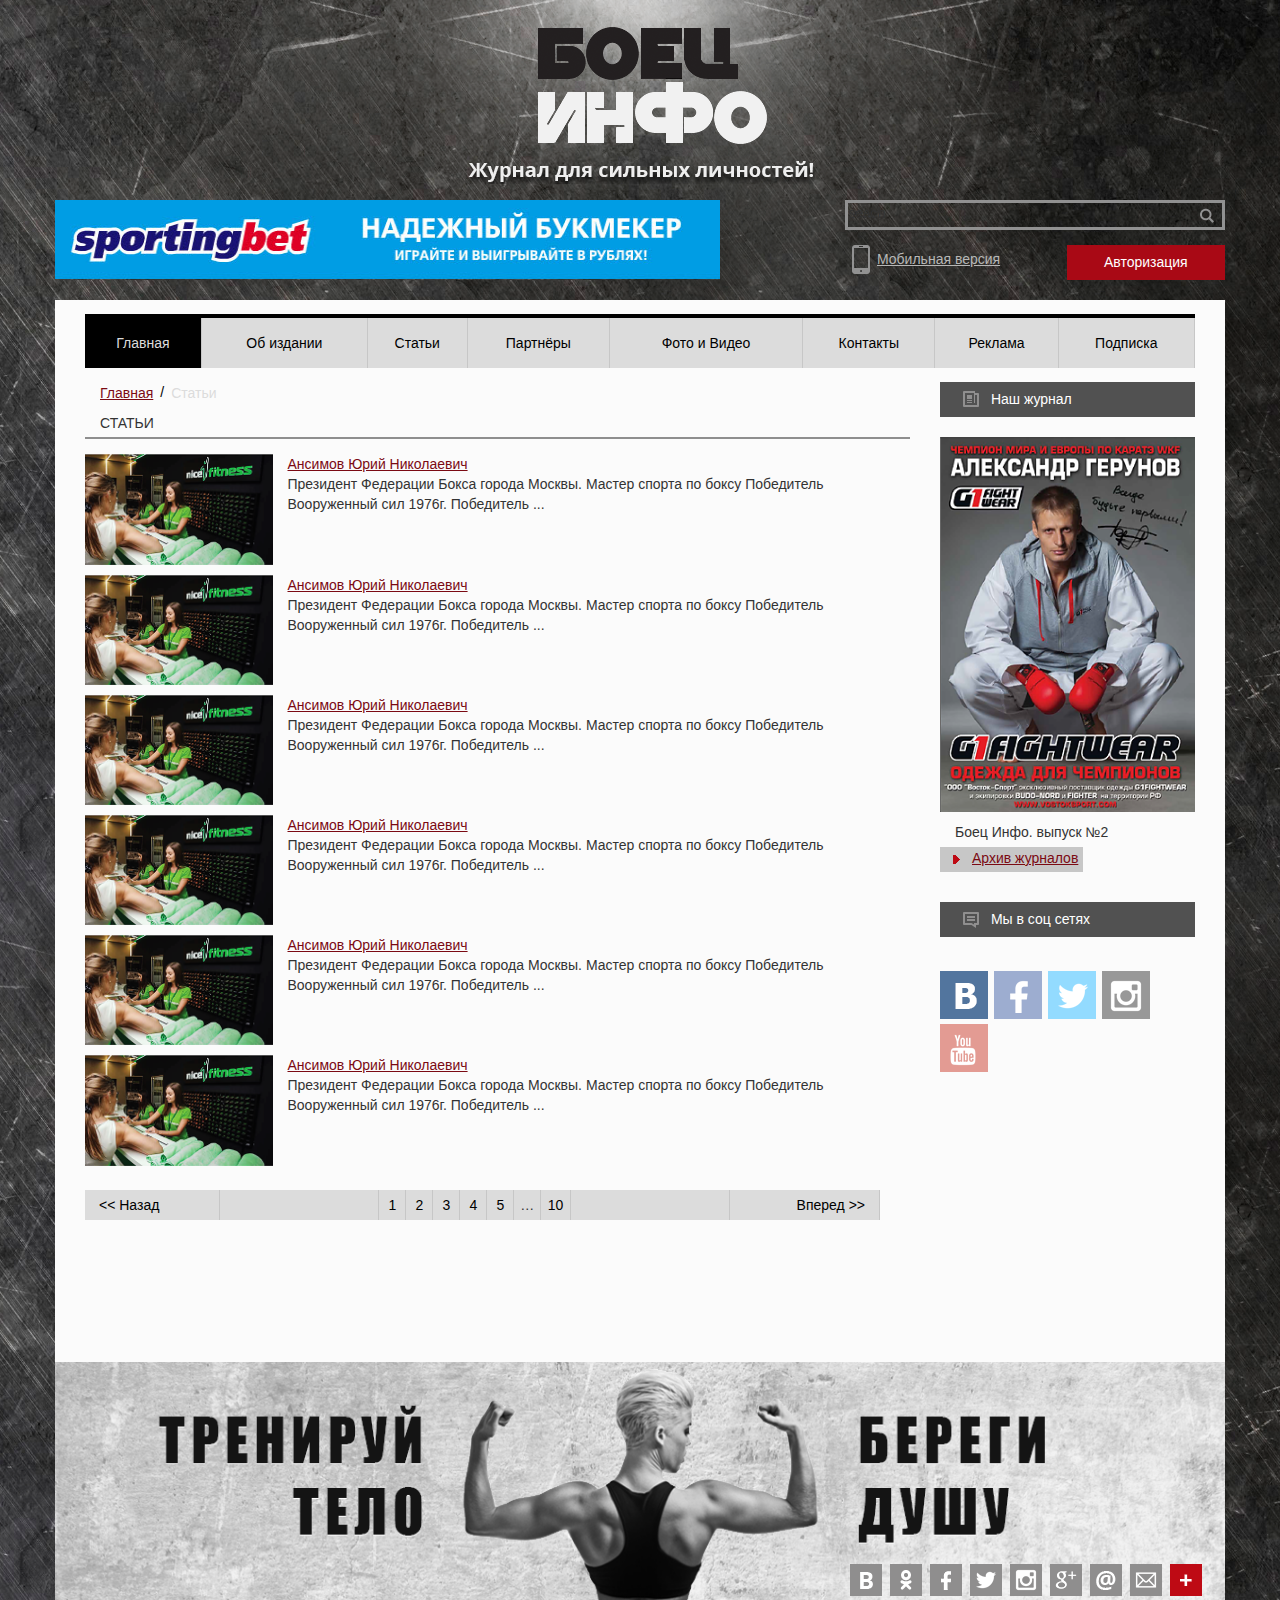
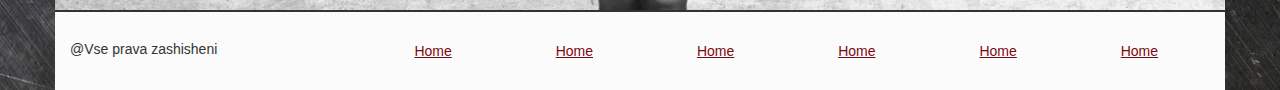
==== articles.html @ 4e0b80a0 "гргргрг" ====
<!DOCTYPE html>
<html>
<head>
    <meta charset="utf-8">
    <link rel="stylesheet" type="text/css" href="style.css">
    <link rel="stylesheet" type="text/css" href="css/bootstrap-theme.css">
    <link rel="stylesheet" type="text/css" href="css/bootstrap.css">
</head>
<body>
<div class="bg">
    <div class="logo"><a href="#"><img src="logo.png" class="logo"></a></div>
</div>
<div class="container top-conteiner">
<div class="adv col-xs-7 row np"><img src="adv.jpg" class="img11"></div>
<div class="header-action col-xs-4 pull-right np row ">
    <div class="seach col-xs-12 np">seach</div>
    <div class="mob col-xs-7 np"><a href="#">Мобильная версия</a></div>
    <div class="auth col-xs-5 pull-right np"><a href="#">Авторизация</a></div>
</div>

</div>
<div class="content container">

  <div class="menu1 col-xs-12">
    <menu class="horizontal main-menu col-xs-12 np">
      <li class="active"><a href="index.html">Главная</a></li>
      <li><a href="#">Об издании</a></li>
      <li><a href="articles.html">Статьи</a></li>
      <li><a href="#">Партнёры</a></li>
      <li><a href="#">Фото и Видео</a></li>
      <li><a href="contacts.html">Контакты</a></li>
      <li><a href="#">Реклама</a></li>
      <li><a href="#">Подписка</a></li>
    </menu>
  </div>

    <div class="left-content col-xs-9">
      <div class="breadcrumbs col-xs-12">
        <ul class="breadcrumbs horizontal np">
          <li><a href="#main">Главная</a></li>
          <li class="active"><a href="#contacts">Статьи</a></li>
        </ul>
      </div>
        <div class="col-xs-12 page-header uppercase">Статьи</div>
        <div class="content-article col-xs-12 nlp">
            <div class="col-xs-3 nlp"><img src="f3.png" class="img11"></div>
            <div class="col-xs-9 nlp">
            <a class="name-article">
                Ансимов Юрий Николаевич
            </a>
            <p class="description">
                Президент Федерации Бокса города Москвы. Мастер спорта по боксу Победитель Вооруженный сил 1976г. Победитель ...
            </p>
            </div>
        </div>
        <div class="content-article col-xs-12 nlp">
            <div class="col-xs-3 nlp"><img src="f3.png" class="img11"></div>
            <div class="col-xs-9 nlp">
                <a class="name-article">
                    Ансимов Юрий Николаевич
                </a>
                <p class="description">
                    Президент Федерации Бокса города Москвы. Мастер спорта по боксу Победитель Вооруженный сил 1976г. Победитель ...
                </p>
            </div>
        </div>
        <div class="content-article col-xs-12 nlp">
            <div class="col-xs-3 nlp"><img src="f3.png" class="img11"></div>
            <div class="col-xs-9 nlp">
                <a class="name-article">
                    Ансимов Юрий Николаевич
                </a>
                <p class="description">
                    Президент Федерации Бокса города Москвы. Мастер спорта по боксу Победитель Вооруженный сил 1976г. Победитель ...
                </p>
            </div>
        </div>
        <div class="content-article col-xs-12 nlp">
            <div class="col-xs-3 nlp"><img src="f3.png" class="img11"></div>
            <div class="col-xs-9 nlp">
                <a class="name-article">
                    Ансимов Юрий Николаевич
                </a>
                <p class="description">
                    Президент Федерации Бокса города Москвы. Мастер спорта по боксу Победитель Вооруженный сил 1976г. Победитель ...
                </p>
            </div>
        </div>
        <div class="content-article col-xs-12 nlp">
            <div class="col-xs-3 nlp"><img src="f3.png" class="img11"></div>
            <div class="col-xs-9 nlp">
                <a class="name-article">
                    Ансимов Юрий Николаевич
                </a>
                <p class="description">
                    Президент Федерации Бокса города Москвы. Мастер спорта по боксу Победитель Вооруженный сил 1976г. Победитель ...
                </p>
            </div>
        </div>
        <div class="content-article col-xs-12 nlp">
            <div class="col-xs-3 nlp"><img src="f3.png" class="img11"></div>
            <div class="col-xs-9 nlp">
                <a class="name-article">
                    Ансимов Юрий Николаевич
                </a>
                <p class="description">
                    Президент Федерации Бокса города Москвы. Мастер спорта по боксу Победитель Вооруженный сил 1976г. Победитель ...
                </p>
            </div>
        </div>

        <div class="row col-xs-12">
            <menu class="col-xs-12 horizontal pagination  np">
                <li><a href="?p=prev">Назад</a></li>
                <li class="pagination-spacer">&nbsp;</li>
                <li><a href="?p=1">1</a></li>
                <li><a href="?p=2">2</a></li>
                <li><a href="?p=3">3</a></li>
                <li><a class="active" href="?p=4">4</a></li>
                <li><a href="?p=5">5</a></li>
                <li>&hellip;</li>
                <li><a href="?p=10">10</a></li>
                <li class="pagination-spacer">&nbsp;</li>
                <li><a href="?p=next">Вперед</a></li>
            </menu>
        </div>
    </div>
    <div class="right-content1 col-xs-3">
        <div class="lenta-right col-xs-12">
            <span>Наш журнал</span>
        </div>
        <div class="right-img col-xs-12 np"><img src="f2.png" class="img11"></div>
        <div class="col-xs-12"><span>Боец Инфо. выпуск №2</span></div>
        <a class="right-button " href="#">Архив журналов</a>

    </div>


    <div class="right-content2 col-xs-3 pull-right">
        <div class="lenta-right vk col-xs-12">
            <span>Мы в соц сетях</span>
        </div>
        <div class="content-right col-xs-12 np">
                <menu class="sosial col-xs-12 np">
                    <li><a class="vk1" href="#"></a></li>
                    <li><a class="fb" href="#"></a></li>
                    <li><a class="tv" href="#"></a></li>
                    <li><a class="ins" href="#"></a></li>
                    <li><a class="yt" href="#"></a></li>
                </menu>
    </div>
        </div>

    </div>
<footer class="foot container np">
    <div class="footer-img col-xs-12 np">
        <menu class="footer-sosial">
            <li><a class="vk-foot" href="#"></a></li>
            <li><a class="odn-foot" href="#"></a></li>
            <li><a class="fb-foot" href="#"></a></li>
            <li><a class="tv-foot" href="#"></a></li>
            <li><a class="ins-foot" href="#"></a></li>
            <li><a class="g-foot" href="#"></a></li>
            <li><a class="m-foot" href="#"></a></li>
            <li><a class="p-foot" href="#"></a></li>
            <li id="plus"><a class="plus-foot" href="#"></a></li>
        </menu>
    </div>
    <div class="footer-text col-xs-3">@Vse prava zashisheni </div>
    <menu class="footer-horizontal col-xs-9">
        <li><a href="#">Home</a></li>
        <li><a href="#">Home</a></li>
        <li><a href="#">Home</a></li>
        <li><a href="#">Home</a></li>
        <li><a href="#">Home</a></li>
        <li><a href="#">Home</a></li>
    </menu>
</footer>
</body>
</html>
---- style.css ----
body {
  background: url("2.png") center top;
  background-size: 100% auto;
  background-repeat: repeat-y;
  width: 100%;
  margin: 0;
  position: absolute;
  background-color: rgb(47, 45, 43);
}

a {
  color: rgb(123, 10, 19);
  text-decoration: underline;
}

a:hover,
a:focus {
  color: rgb(123, 10, 19);
  text-decoration: none;
}

a:focus {
  outline: thin dotted;
  outline: 5px auto -webkit-focus-ring-color;
  outline-offset: -2px;
}

.bg {
  width: 100%;
  height: 100%;
  background: url("1.png") center no-repeat;
  background-size: 100%;
  background-position: 49% 0px;
  top: 0;
  position: absolute;
  display: block;
}

#logo {
  width: 90%;
  padding-left: 5%;
}

.content {
  width: 1240px;
  height: 100%;
  margin: 0% auto;
  background-color: rgb(251, 251, 251);
  position: relative;
  margin-top: 20px;
  max-width: 1240px;
  float: none !important;
}

.menu1 {
  width: 100%;
  display: table;
}

.menu1 li {

}

.horizontal {
  display: table;
}

.horizontal.main-menu {
  border-top: 4px solid #000000;
}

.horizontal.main-menu li a {
  line-height: 50px;
}

.horizontal li {
  display: table-cell;
  border-right: 1px solid rgb(199, 199, 199);
  background-color: rgb(220, 220, 220);
}

.horizontal.main-menu li {
  height: 50px;
}

.horizontal li:hover {
  background-color: rgb(233, 233, 233);
}

.horizontal li.active {
  background-color: #000000;
}

.horizontal li.active a {
  color: rgb(220, 220, 220);
}

.horizontal li a {
  width: 100%;
  height: 100%;
  display: block;
  text-decoration: none;
  vertical-align: middle;
  text-align: center;
  color: #000000;
  cursor: pointer;
}

.news {
  width: 892px;
  float: left;
}

.lentanews {
  width: 892px;
  height: 35px;
  background-color: rgb(81, 81, 81);
  color: #ffffff;

}

.lentanews > span {
  display: inline-block;
  line-height: 35px;
  vertical-align: middle;
}

.lentanews:before {
  content: " ";
  background-image: url("ggg/Sound.png");
  background-repeat: no-repeat;
  display: inline-block;
  width: 32px;
  height: 30px;
  line-height: 35px;
  vertical-align: middle;
  background-position: center;
}

.rss {
  content: " ";
  background-image: url("ggg/RSS.png");
  background-repeat: no-repeat;
  display: inline-block;
  width: 32px;
  height: 35px;
  line-height: 35px;
  vertical-align: middle;
  background-position: center;
  float: right;
}

.newstext {
  width: 892px;
  padding-top: 20px;
}

.newsimg {
  float: left;
}

.articles {
  display: table;
  margin-bottom: 20px;
}

.article {
  width: 277px;
  display: inline-block;
  padding-right: 18px;
}

.lentaarticles {
  width: 277px;
  height: 35px;
  background-color: rgb(81, 81, 81);
  color: #ffffff;
  overflow: hidden;
}

.lentaarticles > span {
  width: 70%;
  line-height: 35px;
  vertical-align: middle;
}

.lentaarticles:before {
  content: " ";
  background-image: url("ggg/Sound.png");
  background-repeat: no-repeat;
  display: inline-block;
  width: 32px;
  height: 35px;
  line-height: 35px;
  vertical-align: middle;
  background-position: center;
}

.lentaarticles.master-class:before {
  background-image: url("ggg/Menu.png");
}

.lentaarticles.persones:before {
  background-image: url("ggg/User.png");
}

.lentaarticles.art:before {
  background-image: url("ggg/Compose.png");
}

.article-img {
  max-height: 208px;
}

.article-text {
  padding-top: 20px;
}

.foot {
  height: 315px;
  display: table;
  background-color: rgb(251, 251, 251);
  margin: auto;
}

.footer-img {
  height: 250px;
  padding-top: 10px;
  border-bottom: 2px solid;
  background: url("footer.png");
  background-size: 100% 100%;
}

.img11 {
  width: 100%;
  height: 100%;
}

.footer-text {
  width: 277px;
  height: 75px;
  float: left;
  vertical-align: middle;
  line-height: 75px;
}

.footer-sosial {
  display: table;
  bottom: 0;
  right: 0;
  position: absolute;
  margin-right: 15px;
}

.footer-sosial li {
  display: table;
  height: 32px;
  width: 32px;
  background-color: rgb(143, 142, 142);
  margin-right: 8px;
  float: left;
}

.footer-sosial li a {
  width: 100%;
  height: 100%;
  display: table-cell;
  color: transparent;
  text-decoration: none;
}

.footer-sosial li:hover {
  background-color: rgb(165, 165, 165);
}

#plus {
  background-color: rgb(190, 10, 20);
}

#plus:hover {
  background-color: rgb(200, 20, 40);
}

.vk-foot {
  background: url("ggg/V.png");
  background-repeat: no-repeat;
  background-position: center;
}

.odn-foot {
  background: url("ggg/o.png");
  background-repeat: no-repeat;
  background-position: center;
}

.fb-foot {
  background: url("ggg/f.png");
  background-repeat: no-repeat;
  background-position: center;
}

.tv-foot {
  background: url("ggg/t.png");
  background-repeat: no-repeat;
  background-position: center;
}

.ins-foot {
  background: url("ggg/i.png");
  background-repeat: no-repeat;
  background-position: center;
}

.g-foot {
  background: url("ggg/g.png");
  background-repeat: no-repeat;
  background-position: center;
}

.m-foot {
  background: url("ggg/m.png");
  background-repeat: no-repeat;
  background-position: center;
}

.p-foot {
  background: url("ggg/p.png");
  background-repeat: no-repeat;
  background-position: center;
}

.plus-foot {
  background: url("ggg/plus.png");
  background-repeat: no-repeat;
  background-position: center;
}

.footer-horizontal li {
  display: table-cell;
  height: 50px;
}

.footer-horizontal {
  display: table;
}

.footer-horizontal li a {
  width: 100%;
  height: 100%;
  display: block;
  vertical-align: middle;
  text-align: center;
  line-height: 50px;
  color: rgb(123, 10, 19);
  text-decoration: underline;
}

.footer-horizontal li a:hover {
  text-decoration: none;
}

.right-content1 {
  float: right;
  width: 278px;
  height: 520px;
  padding-right: 15px;

}

.lenta-right {
  width: 278px;
  height: 35px;
  background-color: rgb(81, 81, 81);
  color: #ffffff;
  overflow: hidden;
}

.lenta-right > span {
  width: 70%;
  line-height: 35px;
  vertical-align: middle;
}

.lenta-right:before {
  content: " ";
  background-image: url("ggg/Newspaper.png");
  background-repeat: no-repeat;
  display: inline-block;
  width: 32px;
  height: 35px;
  line-height: 35px;
  vertical-align: middle;
  background-position: center;
}

.lenta-right.vk:before {
  background-image: url("ggg/Comments.png");
}

.right-img {
  width: 278px;
  height: 395px;
  padding-top: 20px;
  margin-bottom: 10px;
}

.right-content2 {
  float: right;
  width: 278px;
  height: 460px;
  padding-right: 15px;
}

.right-button {
  min-height: 25px;
  background-color: rgb(199, 199, 199);
  margin-top: 5px;
  display: inline-block;
  padding-right: 5px;
}

.right-button:before {
  content: " ";
  background-image: url("ggg/strel.png");
  background-repeat: no-repeat;
  display: inline-block;
  width: 32px;
  height: 25px;
  line-height: 25px;
  vertical-align: middle;
  background-position: center;
}

.right-button:hover {
  background-color: rgb(233, 233, 233);
}

.sosial {
  display: table;
  position: absolute;
  margin-right: 15px;
}

.sosial li {
  display: table;
  height: 48px;
  width: 48px;
  margin-right: 6px;
  float: left;
  margin-bottom: 5px;
}

.sosial li a:before {
  content: " ";
  display: none;
  position: relative;
  background: none repeat scroll 0% 0% transparent;
  border: 7px solid transparent;
  bottom: -48px;
  width: 8px;
  left: 16px;
}

.sosial li:hover a:before {
  display: block;
}

.sosial li a {
  width: 100%;
  height: 100%;
  display: table-cell;
  color: transparent;
  background-color: inherit;
  text-decoration: none;
  background-repeat: no-repeat;
  background-position: center;
}

.vk1 {
  background: url("ggg/vk.png");
}

.fb {
  background: url("ggg/fb.png");
}

.tv {
  background: url("ggg/tv.png");
}

.ins {
  background: url("ggg/ins.png");
}

.yt {
  background: url("ggg/yt.png");
}

.sosial li a.vk1:before {
  border-top: 7px solid rgb(82, 117, 157);
}

.sosial li a.fb:before {
  border-top: 7px solid rgb(157, 173, 207);
}

.sosial li a.tv:before {
  border-top: 7px solid rgb(147, 220, 253);
}

.sosial li a.ins:before {
  border-top: 7px solid rgb(152, 152, 152);
}

.sosial li a.yt:before {
  border-top: 7px solid rgb(228, 155, 148);
}

.content-right {
  padding-top: 20px;
}

.adv {
  width: 695px;
  height: 80px;
  float: left;
}

.header-action {
  width: 420px;
  height: 80px;
  float: right;
}

.seach {
  width: 414px;
  height: 30px;
  border: 3px solid rgb(145, 145, 145);
}

.seach:after {
  content: " ";
  background-image: url("ggg/seach.png");
  background-repeat: no-repeat;
  display: inline-block;
  width: 32px;
  height: 25px;
  line-height: 25px;
  vertical-align: middle;
  background-position: center;
  float: right;
}

.mob {
  height: 35px;
  width: 160px;
  float: left;
  margin-top: 15px;
}

.mob a {
  color: rgb(183, 183, 182);
}

.mob:before {
  content: " ";
  background-image: url("ggg/Phone.png");
  background-repeat: no-repeat;
  display: inline-block;
  width: 32px;
  height: 30px;
  line-height: 35px;
  vertical-align: middle;
  background-position: center;
}

.auth {
  width: 170px;
  height: 35px;
  background-color: rgb(169, 9, 21);
  margin-top: 15px;

}

.auth:hover {
  background-color: rgb(187, 8, 22);
}

.auth a {
  width: 100%;
  height: 100%;
  display: block;
  text-decoration: none;
  vertical-align: middle;
  text-align: center;
  line-height: 35px;
  color: #ffffff;
}

.logo {
  margin: 0 auto;
  position: relative;
  width: 350px;
  display: block;
  padding-top: 12px;
}

.top-conteiner {
  margin-top: 200px;
}

.nlp {
  padding-left: 0 !important;
}

.np {
  padding-left: 0 !important;
  padding-right: 0 !important;
}

.nrp {
  padding-right: 0 !important;
}

.nlp5 {
  padding-left: 5px !important;
}

.nrp5 {
  padding-right: 5px !important;
}

.content .page-header {
  padding-bottom: 4px;
  margin: 0 0 15px;
  border-bottom: 2px solid rgb(142, 142, 142);
}

.block, a.block, span.block, input.block, textarea.block {
  display: block;
}

.square {
  border-radius: 0;
  border-width: 1px;
  border-style: solid;
}

.vpadding5 {
  padding-top: 5px;
  padding-bottom: 5px;
}

.vmargen5 {
  padding-top: 5px;
  padding-bottom: 5px;
}

.uppercase {
  text-transform: uppercase;
}

.vmargin0 {
  margin-top: 0;
  margin-bottom: 0;
}

.margin-t0 {
  margin-top: 0;
}

.margin-b0 {
  margin-bottom: 0;
}

.margin-t1em {
  margin-top: 1em;
}

.margin-b1em {
  margin-bottom: 1em;
}

.margin-t2em {
  margin-top: 2em;
}

.margin-b2em {
  margin-bottom: 2em;
}

.persona {
  margin-bottom: 1em;
}

.persona img {
  width: 100%;
}

.persona .name {
  font-weight: bolder;
}

.personas .details-link a {
  text-decoration: underline;
  cursor: pointer;
}

.personas .details-link a:hover {
  text-decoration: none;
}

.personas .details-link:after {
  color: rgb(81, 81, 81);
  content: " >>";
  text-decoration: none;
}

.pagination a:hover {
  text-decoration: none;
}

.pagination li {
  display: table-cell;
  height: 30px;
  min-width: 15px;
  text-align: center;
  vertical-align: middle;
  line-height: 30px;
}

.pagination a {
  display: block;
  text-align: center;
  vertical-align: middle;
  width: 100%;
  height: 100%;
  line-height: inherit;
}

.pagination li:first-child * {
  text-align: left;
}

.pagination li:last-child * {
  text-align: right;
}

.pagination li:first-child a:before {
  padding-left: 1em;
  content: "<< ";
}

.pagination li:last-child a:after {
  padding-right: 1em;
  content: " >>";
}

.pagination-spacer {
  width: 20%;
}

.horizontal.breadcrumbs *, .horizontal.breadcrumbs *:hover, .horizontal.breadcrumbs *.active {
  background: none transparent;
}

ul.breadcrumbs li, ul.breadcrumbs li.active, ul.breadcrumbs li.active:hover, ul.breadcrumbs li:hover, ul.breadcrumbs li a {
  border: none;
  display: inline;
  background: none transparent;
}

ul.breadcrumbs li a {
  text-decoration: underline;
  color: #7B0A13;
}

ul.breadcrumbs li a:hover, ul.breadcrumbs li.active a {
  text-decoration: none;
}

ul.breadcrumbs li a.active {
  color: rgb(208, 208, 208);
}

ul.breadcrumbs li:nth-child(n+2):before {
  content: '/';
  padding: 0 0.5em;
  color: #000000;
}

.content-article {
  margin-bottom: 10px
}

.border-black {
  border: 2px solid rgb(54, 54, 54);

}

.border-black:before {
  content: " ";
  background-image: url("ggg/cite.png");
  background-repeat: no-repeat;
  display: inline-block;
  width: 44px;
  height: 49px;
}

.border-text {
  background-color: rgb(233, 233, 233);
  height: 100px;
}

.border-text > span {
  position: absolute;
  padding: 10px;
}

.border-red {
  border: 2px solid rgb(190, 10, 20);

}

.border-red:before {
  content: " ";
  background-image: url("ggg/warning.png");
  background-repeat: no-repeat;
  display: inline-block;
  width: 44px;
  height: 49px;
}

.border-blue {
  border: 2px solid rgb(22, 53, 153);

}

.border-blue:before {
  content: " ";
  background-image: url("ggg/next.png");
  background-repeat: no-repeat;
  display: inline-block;
  width: 44px;
  height: 49px;
}

.first-ul {
  list-style: square inside;

}

.first-ul li {
  color: rgb(190, 10, 20);
}

.first-ul li span {
  color: initial;
}

.second-ol {
  list-style: inside;
  list-style-type: decimal;
  padding: 0 0.5em;
  vertical-align: middle;
  color: rgb(208, 208, 208);
}

.photo-video img {
  width: 100%;
}

.row-of-3 > div:nth-of-type(3n+1) {
  padding-left: 0;
  clear: left;
}

.row-of-4 > div:nth-of-type(4n+1) {
  padding-left: 0;
  clear: left;
}

.child-padding-t1em > div {
  padding-top: 1em;
}

.child-padding-t2em > div {
  padding-top: 2em;
}

.child-padding-b1em > div {
  padding-bottom: 1em;
}

.child-padding-b2em > div {
  padding-bottom: 2em;
}
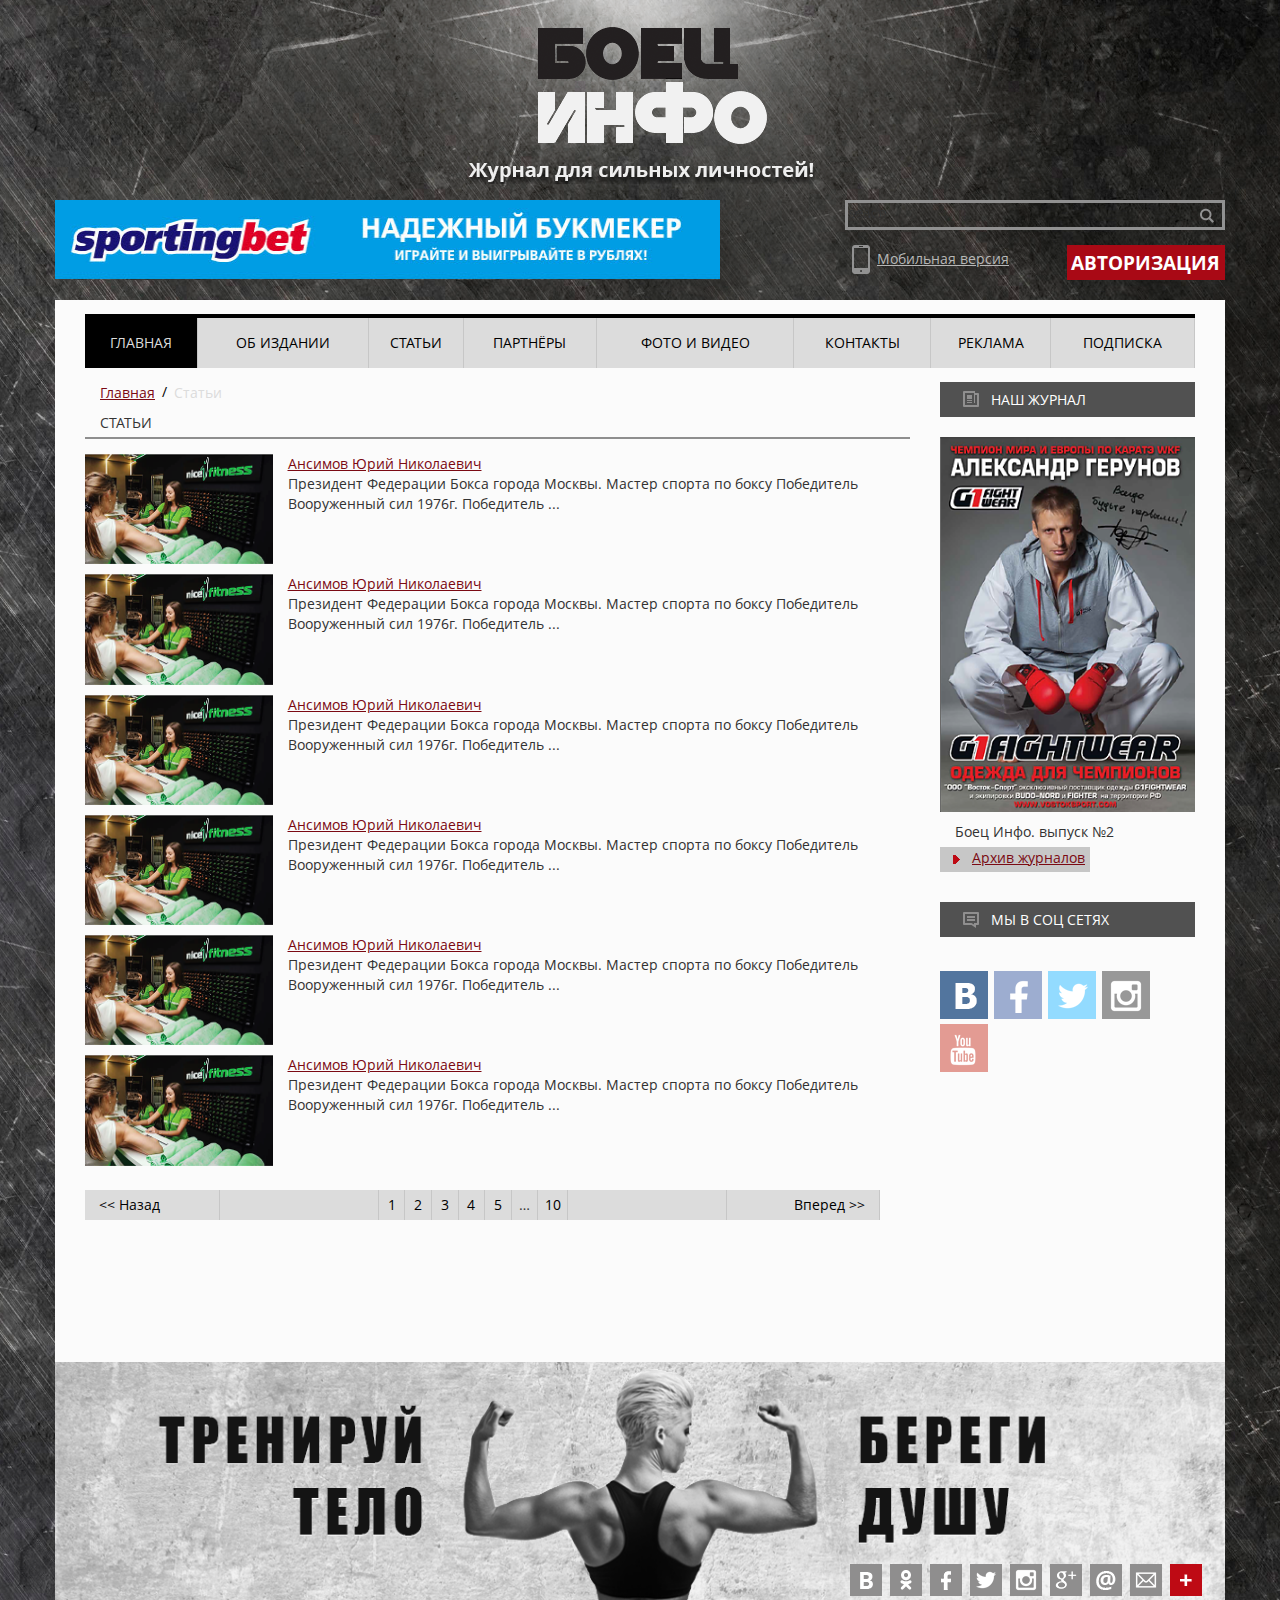
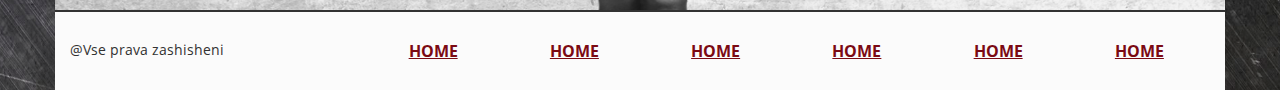
==== commit b26596e4: "main menu" ====
--- a/articles.html
+++ b/articles.html
@@ -22,15 +22,16 @@
 <div class="content container">
 
   <div class="menu1 col-xs-12">
-    <menu class="horizontal main-menu col-xs-12 np">
-      <li class="active"><a href="index.html">Главная</a></li>
-      <li><a href="#">Об издании</a></li>
-      <li><a href="articles.html">Статьи</a></li>
-      <li><a href="#">Партнёры</a></li>
-      <li><a href="#">Фото и Видео</a></li>
-      <li><a href="contacts.html">Контакты</a></li>
+    <menu class="horizontal uppercase main-menu col-xs-12 np">
+      <li class="active"> <a href="index.html"        >Главная</a></li>
+      <li>                <a href="opizdanii.html"    >   Об издании</a></li>
+      <li>                <a href="articles.html"     >    Статьи</a></li>
+      <li>                <a href="partners.html"     >    Партнёры</a></li>
+      <li>                <a href="foto-video.html"   >  Фото и Видео</a></li>
+      <li>                <a href="contacts.html"     >    Контакты</a></li>
       <li><a href="#">Реклама</a></li>
       <li><a href="#">Подписка</a></li>
+
     </menu>
   </div>
 
--- a/style.css
+++ b/style.css
@@ -1,4 +1,26 @@
+@font-face {
+  font-family: 'open-sans';
+  src: url(fonts/open-sans.ttf);
+}
+@font-face {
+  font-family: 'open-sans';
+  src: url(fonts/open-sans-bold-italic.ttf);
+  font-weight: bold;
+  font-style: italic;
+}
+@font-face {
+  font-family: 'open-sans';
+  src: url(fonts/open-sans-italic.ttf);
+  font-style: italic;
+}
+@font-face {
+  font-family: 'open-sans';
+  font-weight: bold;
+  src: url(fonts/open-sans-bold.ttf);
+}
+
 body {
+  font-family: 'open-sans';
   background: url("2.png") center top;
   background-size: 100% auto;
   background-repeat: repeat-y;
@@ -116,7 +138,7 @@
   height: 35px;
   background-color: rgb(81, 81, 81);
   color: #ffffff;
-
+  text-transform: uppercase;
 }
 
 .lentanews > span {
@@ -176,6 +198,7 @@
   background-color: rgb(81, 81, 81);
   color: #ffffff;
   overflow: hidden;
+  text-transform: uppercase;
 }
 
 .lentaarticles > span {
@@ -353,6 +376,9 @@
   line-height: 50px;
   color: rgb(123, 10, 19);
   text-decoration: underline;
+  text-transform: uppercase;
+  font-size: 12pt;
+  font-weight: bold;
 }
 
 .footer-horizontal li a:hover {
@@ -373,6 +399,7 @@
   background-color: rgb(81, 81, 81);
   color: #ffffff;
   overflow: hidden;
+  text-transform: uppercase;
 }
 
 .lenta-right > span {
@@ -579,7 +606,25 @@
   height: 35px;
   background-color: rgb(169, 9, 21);
   margin-top: 15px;
-
+  font-size: 14pt;
+  font-weight: bold;
+  text-transform: uppercase;
+}
+
+
+.buc {
+  font-weight: bold;
+  text-transform: uppercase;
+}
+.buc12 {
+  font-size: 12pt;
+  font-weight: bold;
+  text-transform: uppercase;
+}
+.buc14 {
+  font-size: 14pt;
+  font-weight: bold;
+  text-transform: uppercase;
 }
 
 .auth:hover {
@@ -894,4 +939,14 @@
 
 .child-padding-b2em > div {
   padding-bottom: 2em;
+}
+
+.newstext .name {
+  font-weight: bold;
+}
+
+.article-name {
+  font-weight: bold;
+  font-size: 12pt;
+  text-transform: uppercase;
 }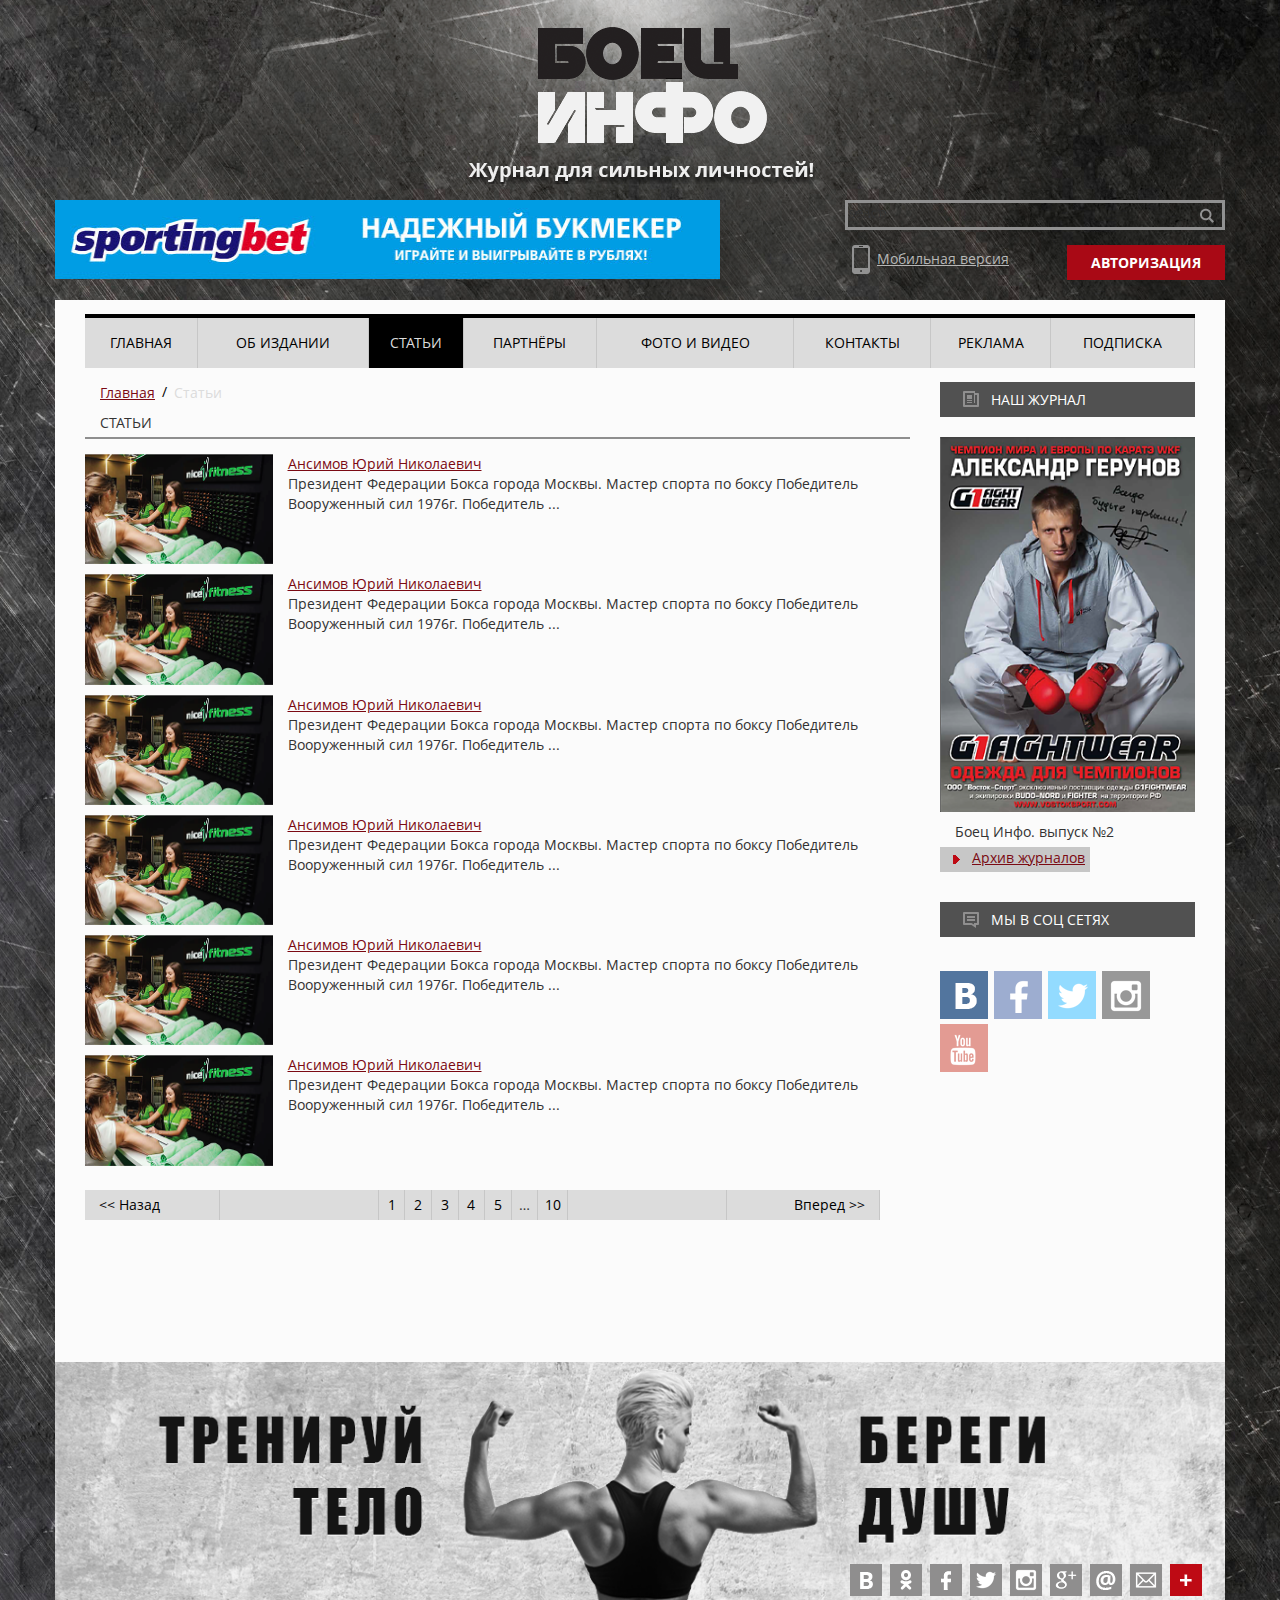
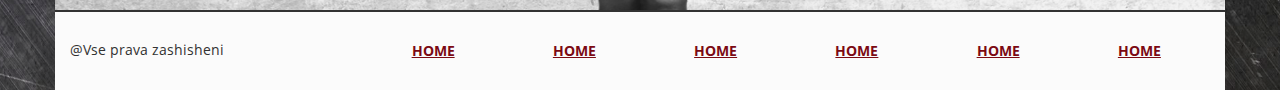
==== commit ceb180fe: "гргргрг" ====
--- a/articles.html
+++ b/articles.html
@@ -23,15 +23,14 @@
 
   <div class="menu1 col-xs-12">
     <menu class="horizontal uppercase main-menu col-xs-12 np">
-      <li class="active"> <a href="index.html"        >Главная</a></li>
-      <li>                <a href="opizdanii.html"    >   Об издании</a></li>
-      <li>                <a href="articles.html"     >    Статьи</a></li>
-      <li>                <a href="partners.html"     >    Партнёры</a></li>
-      <li>                <a href="foto-video.html"   >  Фото и Видео</a></li>
-      <li>                <a href="contacts.html"     >    Контакты</a></li>
+      <li><a href="index.html">Главная</a></li>
+      <li><a href="opizdanii.html">Об издании</a></li>
+      <li class="active"><a href="articles.html">Статьи</a></li>
+      <li><a href="partners.html">Партнёры</a></li>
+      <li><a href="foto-video.html">Фото и Видео</a></li>
+      <li><a href="contacts.html">Контакты</a></li>
       <li><a href="#">Реклама</a></li>
       <li><a href="#">Подписка</a></li>
-
     </menu>
   </div>
 
--- a/style.css
+++ b/style.css
@@ -138,6 +138,7 @@
   height: 35px;
   background-color: rgb(81, 81, 81);
   color: #ffffff;
+  font-size: 14pt;
   text-transform: uppercase;
 }
 
@@ -149,11 +150,11 @@
 
 .lentanews:before {
   content: " ";
-  background-image: url("ggg/Sound.png");
+  background-image: url("img/Sound.png");
   background-repeat: no-repeat;
   display: inline-block;
   width: 32px;
-  height: 30px;
+  height: 35px;
   line-height: 35px;
   vertical-align: middle;
   background-position: center;
@@ -161,7 +162,7 @@
 
 .rss {
   content: " ";
-  background-image: url("ggg/RSS.png");
+  background-image: url("img/RSS.png");
   background-repeat: no-repeat;
   display: inline-block;
   width: 32px;
@@ -209,7 +210,7 @@
 
 .lentaarticles:before {
   content: " ";
-  background-image: url("ggg/Sound.png");
+  background-image: url("img/Sound.png");
   background-repeat: no-repeat;
   display: inline-block;
   width: 32px;
@@ -220,15 +221,15 @@
 }
 
 .lentaarticles.master-class:before {
-  background-image: url("ggg/Menu.png");
+  background-image: url("img/Menu.png");
 }
 
 .lentaarticles.persones:before {
-  background-image: url("ggg/User.png");
+  background-image: url("img/User.png");
 }
 
 .lentaarticles.art:before {
-  background-image: url("ggg/Compose.png");
+  background-image: url("img/Compose.png");
 }
 
 .article-img {
@@ -305,55 +306,55 @@
 }
 
 .vk-foot {
-  background: url("ggg/V.png");
+  background: url("img/V.png");
   background-repeat: no-repeat;
   background-position: center;
 }
 
 .odn-foot {
-  background: url("ggg/o.png");
+  background: url("img/o.png");
   background-repeat: no-repeat;
   background-position: center;
 }
 
 .fb-foot {
-  background: url("ggg/f.png");
+  background: url("img/f.png");
   background-repeat: no-repeat;
   background-position: center;
 }
 
 .tv-foot {
-  background: url("ggg/t.png");
+  background: url("img/t.png");
   background-repeat: no-repeat;
   background-position: center;
 }
 
 .ins-foot {
-  background: url("ggg/i.png");
+  background: url("img/i.png");
   background-repeat: no-repeat;
   background-position: center;
 }
 
 .g-foot {
-  background: url("ggg/g.png");
+  background: url("img/g.png");
   background-repeat: no-repeat;
   background-position: center;
 }
 
 .m-foot {
-  background: url("ggg/m.png");
+  background: url("img/m.png");
   background-repeat: no-repeat;
   background-position: center;
 }
 
 .p-foot {
-  background: url("ggg/p.png");
+  background: url("img/p.png");
   background-repeat: no-repeat;
   background-position: center;
 }
 
 .plus-foot {
-  background: url("ggg/plus.png");
+  background: url("img/plus.png");
   background-repeat: no-repeat;
   background-position: center;
 }
@@ -377,7 +378,6 @@
   color: rgb(123, 10, 19);
   text-decoration: underline;
   text-transform: uppercase;
-  font-size: 12pt;
   font-weight: bold;
 }
 
@@ -410,7 +410,7 @@
 
 .lenta-right:before {
   content: " ";
-  background-image: url("ggg/Newspaper.png");
+  background-image: url("img/Newspaper.png");
   background-repeat: no-repeat;
   display: inline-block;
   width: 32px;
@@ -421,7 +421,7 @@
 }
 
 .lenta-right.vk:before {
-  background-image: url("ggg/Comments.png");
+  background-image: url("img/Comments.png");
 }
 
 .right-img {
@@ -448,7 +448,7 @@
 
 .right-button:before {
   content: " ";
-  background-image: url("ggg/strel.png");
+  background-image: url("img/strel.png");
   background-repeat: no-repeat;
   display: inline-block;
   width: 32px;
@@ -504,23 +504,23 @@
 }
 
 .vk1 {
-  background: url("ggg/vk.png");
+  background: url("img/vk.png");
 }
 
 .fb {
-  background: url("ggg/fb.png");
+  background: url("img/fb.png");
 }
 
 .tv {
-  background: url("ggg/tv.png");
+  background: url("img/tv.png");
 }
 
 .ins {
-  background: url("ggg/ins.png");
+  background: url("img/ins.png");
 }
 
 .yt {
-  background: url("ggg/yt.png");
+  background: url("img/yt.png");
 }
 
 .sosial li a.vk1:before {
@@ -567,7 +567,7 @@
 
 .seach:after {
   content: " ";
-  background-image: url("ggg/seach.png");
+  background-image: url("img/seach.png");
   background-repeat: no-repeat;
   display: inline-block;
   width: 32px;
@@ -591,7 +591,7 @@
 
 .mob:before {
   content: " ";
-  background-image: url("ggg/Phone.png");
+  background-image: url("img/Phone.png");
   background-repeat: no-repeat;
   display: inline-block;
   width: 32px;
@@ -606,7 +606,6 @@
   height: 35px;
   background-color: rgb(169, 9, 21);
   margin-top: 15px;
-  font-size: 14pt;
   font-weight: bold;
   text-transform: uppercase;
 }
@@ -845,7 +844,7 @@
 
 .border-black:before {
   content: " ";
-  background-image: url("ggg/cite.png");
+  background-image: url("img/cite.png");
   background-repeat: no-repeat;
   display: inline-block;
   width: 44px;
@@ -869,7 +868,7 @@
 
 .border-red:before {
   content: " ";
-  background-image: url("ggg/warning.png");
+  background-image: url("img/warning.png");
   background-repeat: no-repeat;
   display: inline-block;
   width: 44px;
@@ -883,7 +882,7 @@
 
 .border-blue:before {
   content: " ";
-  background-image: url("ggg/next.png");
+  background-image: url("img/next.png");
   background-repeat: no-repeat;
   display: inline-block;
   width: 44px;
@@ -939,6 +938,28 @@
 
 .child-padding-b2em > div {
   padding-bottom: 2em;
+}
+
+.calendar {
+  font-size: 10pt;
+  color: rgb(144,143,143);
+  margin-bottom: 5px;
+}
+
+.calendar > span {
+  line-height: 16px;
+  vertical-align: middle;
+}
+.calendar:before {
+  content: " ";
+  background-image: url("img/calendar.png");
+  background-repeat: no-repeat;
+  display: inline-block;
+  width: 16px;
+  height: 16px;
+  line-height: 16px;
+  vertical-align: middle;
+  background-position: center;
 }
 
 .newstext .name {
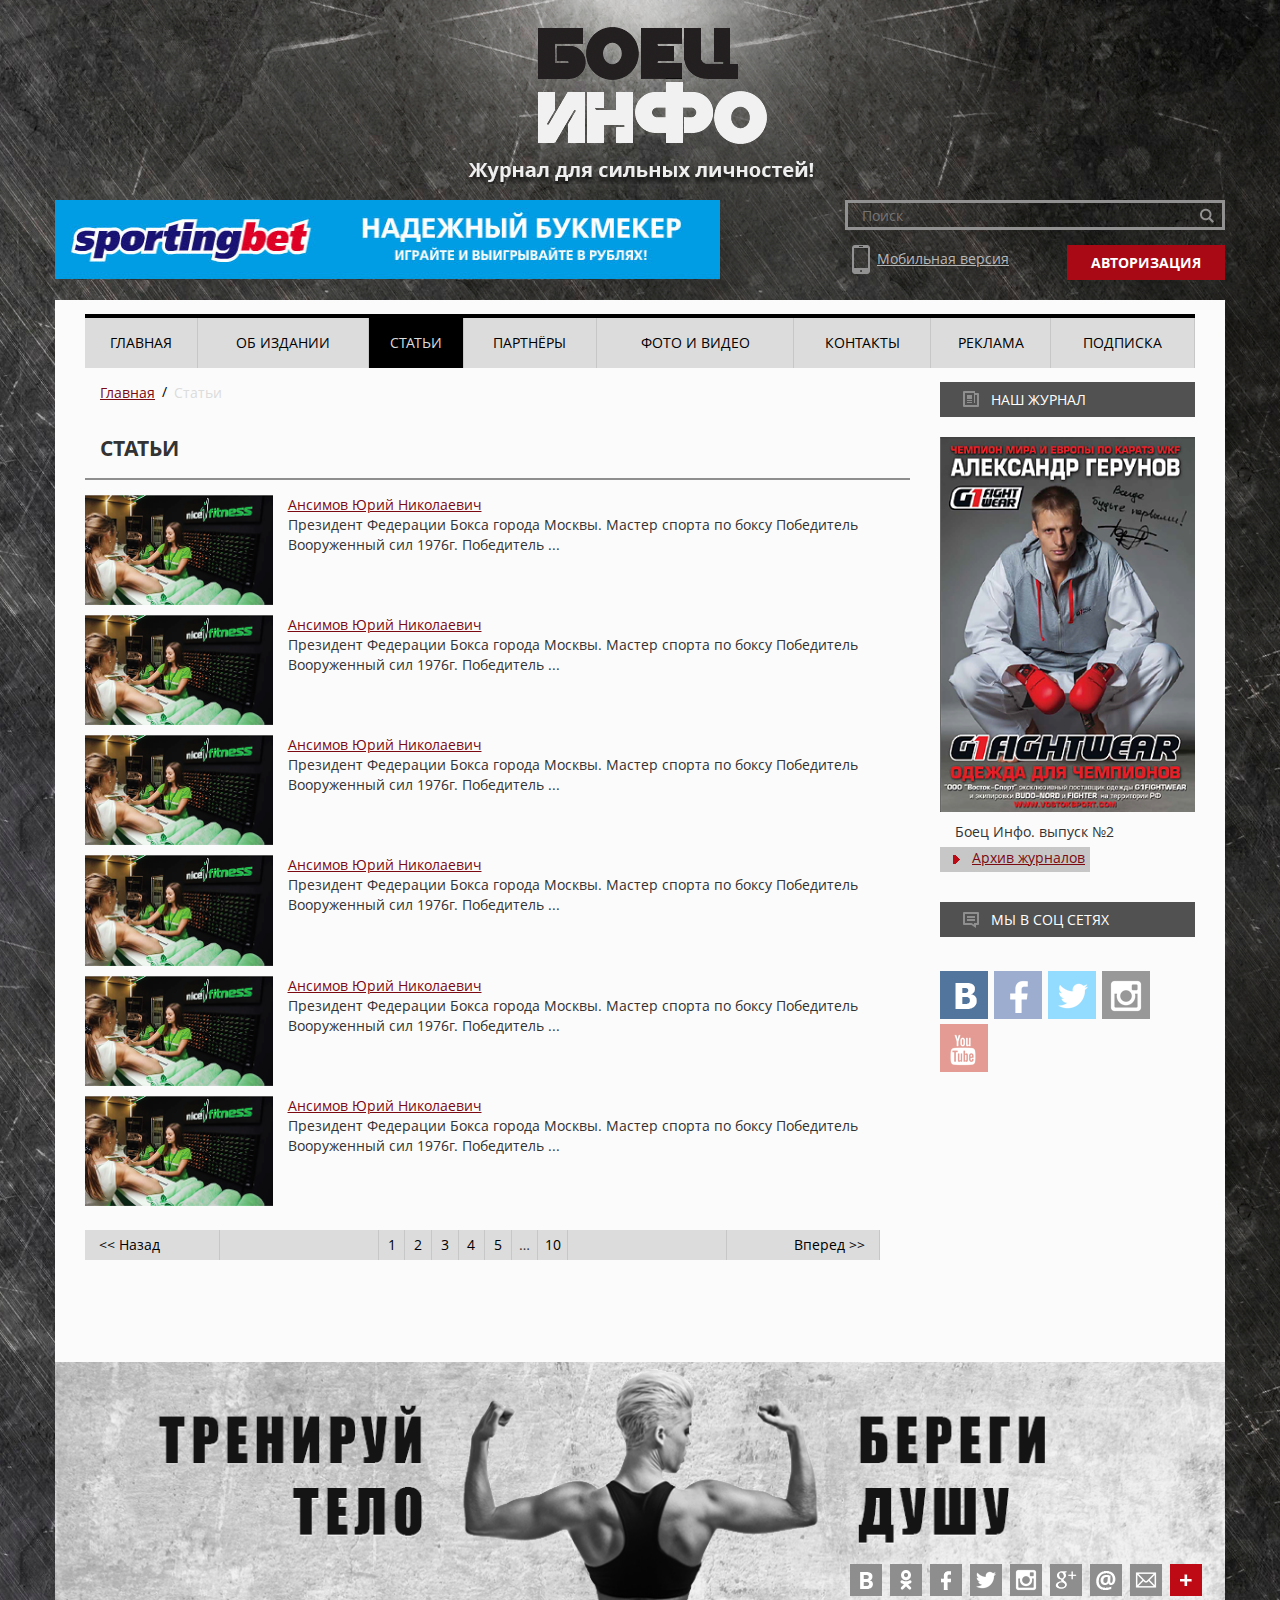
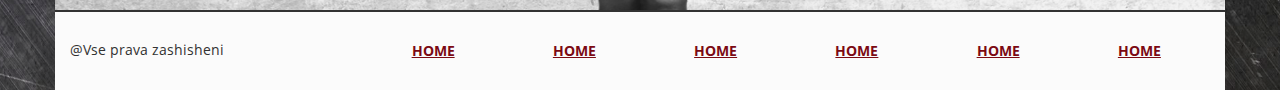
==== commit e657f616: "h1 & search" ====
--- a/articles.html
+++ b/articles.html
@@ -13,7 +13,7 @@
 <div class="container top-conteiner">
 <div class="adv col-xs-7 row np"><img src="adv.jpg" class="img11"></div>
 <div class="header-action col-xs-4 pull-right np row ">
-    <div class="seach col-xs-12 np">seach</div>
+  <div class="seach col-xs-12 np"><input type="text" placeholder="Поиск">&nbsp;</div>
     <div class="mob col-xs-7 np"><a href="#">Мобильная версия</a></div>
     <div class="auth col-xs-5 pull-right np"><a href="#">Авторизация</a></div>
 </div>
@@ -41,7 +41,7 @@
           <li class="active"><a href="#contacts">Статьи</a></li>
         </ul>
       </div>
-        <div class="col-xs-12 page-header uppercase">Статьи</div>
+        <div class="col-xs-12 page-header uppercase"><h1>Статьи</h1></div>
         <div class="content-article col-xs-12 nlp">
             <div class="col-xs-3 nlp"><img src="f3.png" class="img11"></div>
             <div class="col-xs-9 nlp">
--- a/style.css
+++ b/style.css
@@ -142,13 +142,16 @@
   text-transform: uppercase;
 }
 
-.lentanews > span {
-  display: inline-block;
-  line-height: 35px;
-  vertical-align: middle;
-}
-
-.lentanews:before {
+.lentanews > span, .lentanews h1 {
+  display: inline-block;
+  /*line-height: 35px;*/
+  vertical-align: middle;
+  margin: 0;
+  font-size: 12pt;
+  font-weight: bold;
+}
+
+.lentanews span:before {
   content: " ";
   background-image: url("img/Sound.png");
   background-repeat: no-repeat;
@@ -565,6 +568,17 @@
   border: 3px solid rgb(145, 145, 145);
 }
 
+.seach input{
+  background: transparent;
+  display: inline-block;
+  color: #D8D8D8;
+  padding: 0px 3em 0 1em;
+  width: 100%;
+  height: 100%;
+  border: none;
+  margin-right: -3em;
+}
+
 .seach:after {
   content: " ";
   background-image: url("img/seach.png");
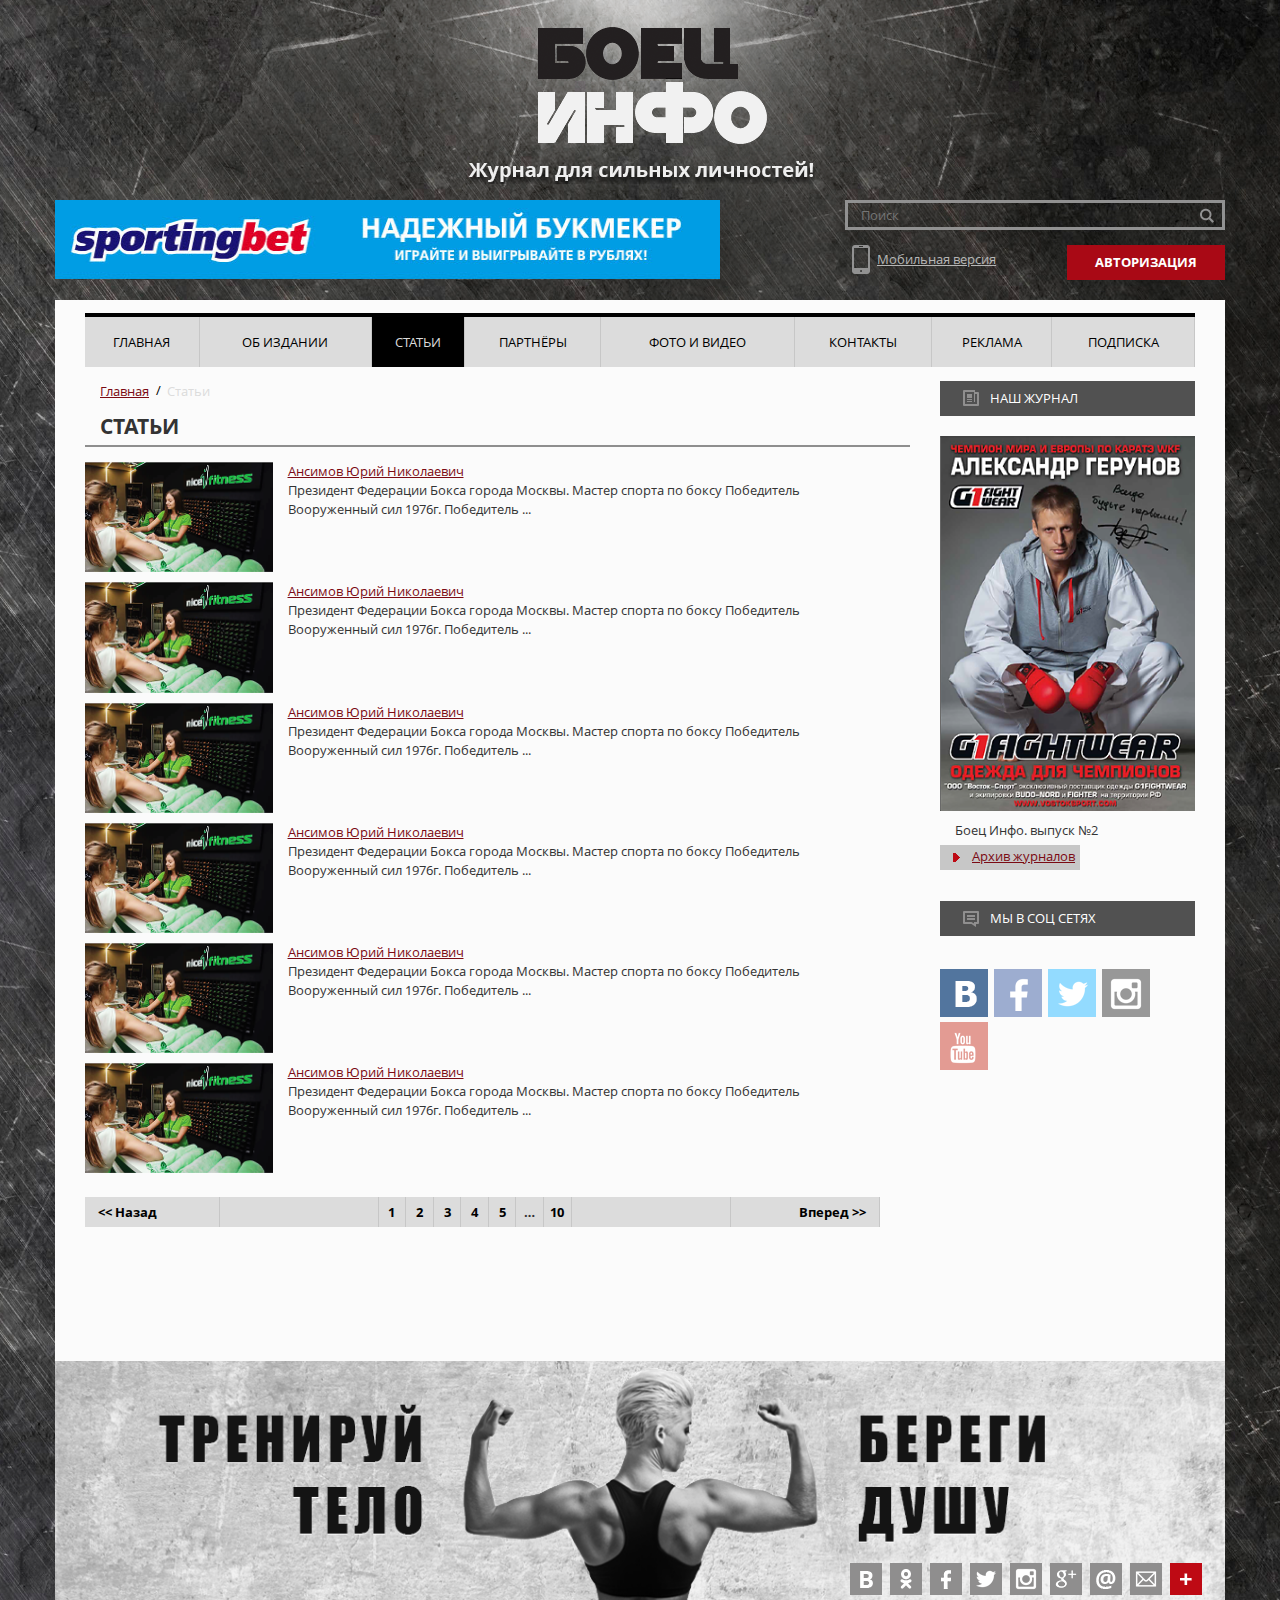
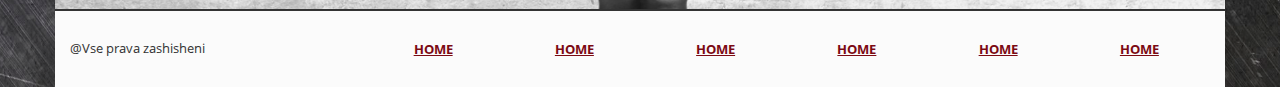
==== commit 14790006: "ву" ====
--- a/articles.html
+++ b/articles.html
@@ -11,7 +11,7 @@
     <div class="logo"><a href="#"><img src="logo.png" class="logo"></a></div>
 </div>
 <div class="container top-conteiner">
-<div class="adv col-xs-7 row np"><img src="adv.jpg" class="img11"></div>
+<div class="adv col-xs-7 row np"><a href="#">                 <img src="adv.jpg" class="img11">               </a></div>
 <div class="header-action col-xs-4 pull-right np row ">
   <div class="seach col-xs-12 np"><input type="text" placeholder="Поиск">&nbsp;</div>
     <div class="mob col-xs-7 np"><a href="#">Мобильная версия</a></div>
@@ -43,7 +43,7 @@
       </div>
         <div class="col-xs-12 page-header uppercase"><h1>Статьи</h1></div>
         <div class="content-article col-xs-12 nlp">
-            <div class="col-xs-3 nlp"><img src="f3.png" class="img11"></div>
+            <div class="col-xs-3 nlp"><a href="#">                 <img src="f3.png" class="img11">               </a></div>
             <div class="col-xs-9 nlp">
             <a class="name-article">
                 Ансимов Юрий Николаевич
@@ -54,7 +54,7 @@
             </div>
         </div>
         <div class="content-article col-xs-12 nlp">
-            <div class="col-xs-3 nlp"><img src="f3.png" class="img11"></div>
+            <div class="col-xs-3 nlp"><a href="#">                 <img src="f3.png" class="img11">               </a></div>
             <div class="col-xs-9 nlp">
                 <a class="name-article">
                     Ансимов Юрий Николаевич
@@ -65,7 +65,7 @@
             </div>
         </div>
         <div class="content-article col-xs-12 nlp">
-            <div class="col-xs-3 nlp"><img src="f3.png" class="img11"></div>
+            <div class="col-xs-3 nlp"><a href="#">                 <img src="f3.png" class="img11">               </a></div>
             <div class="col-xs-9 nlp">
                 <a class="name-article">
                     Ансимов Юрий Николаевич
@@ -76,7 +76,7 @@
             </div>
         </div>
         <div class="content-article col-xs-12 nlp">
-            <div class="col-xs-3 nlp"><img src="f3.png" class="img11"></div>
+            <div class="col-xs-3 nlp"><a href="#">                 <img src="f3.png" class="img11">               </a></div>
             <div class="col-xs-9 nlp">
                 <a class="name-article">
                     Ансимов Юрий Николаевич
@@ -87,7 +87,7 @@
             </div>
         </div>
         <div class="content-article col-xs-12 nlp">
-            <div class="col-xs-3 nlp"><img src="f3.png" class="img11"></div>
+            <div class="col-xs-3 nlp"><a href="#">                 <img src="f3.png" class="img11">               </a></div>
             <div class="col-xs-9 nlp">
                 <a class="name-article">
                     Ансимов Юрий Николаевич
@@ -98,7 +98,7 @@
             </div>
         </div>
         <div class="content-article col-xs-12 nlp">
-            <div class="col-xs-3 nlp"><img src="f3.png" class="img11"></div>
+            <div class="col-xs-3 nlp"><a href="#">                 <img src="f3.png" class="img11">               </a></div>
             <div class="col-xs-9 nlp">
                 <a class="name-article">
                     Ансимов Юрий Николаевич
@@ -129,7 +129,7 @@
         <div class="lenta-right col-xs-12">
             <span>Наш журнал</span>
         </div>
-        <div class="right-img col-xs-12 np"><img src="f2.png" class="img11"></div>
+        <div class="right-img col-xs-12 np"><a href="#">                 <img src="f2.png" class="img11">               </a></div>
         <div class="col-xs-12"><span>Боец Инфо. выпуск №2</span></div>
         <a class="right-button " href="#">Архив журналов</a>
 
--- a/style.css
+++ b/style.css
@@ -138,7 +138,7 @@
   height: 35px;
   background-color: rgb(81, 81, 81);
   color: #ffffff;
-  font-size: 14pt;
+  font-size: 12pt;
   text-transform: uppercase;
 }
 
@@ -236,7 +236,7 @@
 }
 
 .article-img {
-  max-height: 208px;
+  height: 220px;
 }
 
 .article-text {
@@ -759,19 +759,27 @@
   font-weight: bolder;
 }
 
-.personas .details-link a {
+.details-link a {
   text-decoration: underline;
   cursor: pointer;
 }
 
-.personas .details-link a:hover {
+.details-link a:hover {
   text-decoration: none;
 }
 
-.personas .details-link:after {
-  color: rgb(81, 81, 81);
-  content: " >>";
+.details-link:after {
+  height: 10pt;
+  vertical-align: middle;
+  background-image: url("img/readmore.png");
+  content: " ";
   text-decoration: none;
+  width: 16px;
+  display: inline-block;
+  background-repeat: no-repeat;
+  background-size: 13px;
+  margin-left: 2px;
+  background-position: center;
 }
 
 .pagination a:hover {
@@ -785,6 +793,7 @@
   text-align: center;
   vertical-align: middle;
   line-height: 30px;
+  font-weight: bold;
 }
 
 .pagination a {
@@ -982,6 +991,13 @@
 
 .article-name {
   font-weight: bold;
-  font-size: 12pt;
+  font-size: 11pt;
   text-transform: uppercase;
-}+  text-decoration: inherit;
+}
+
+.article-name.small {
+  font-size: 10pt;
+}
+
+
